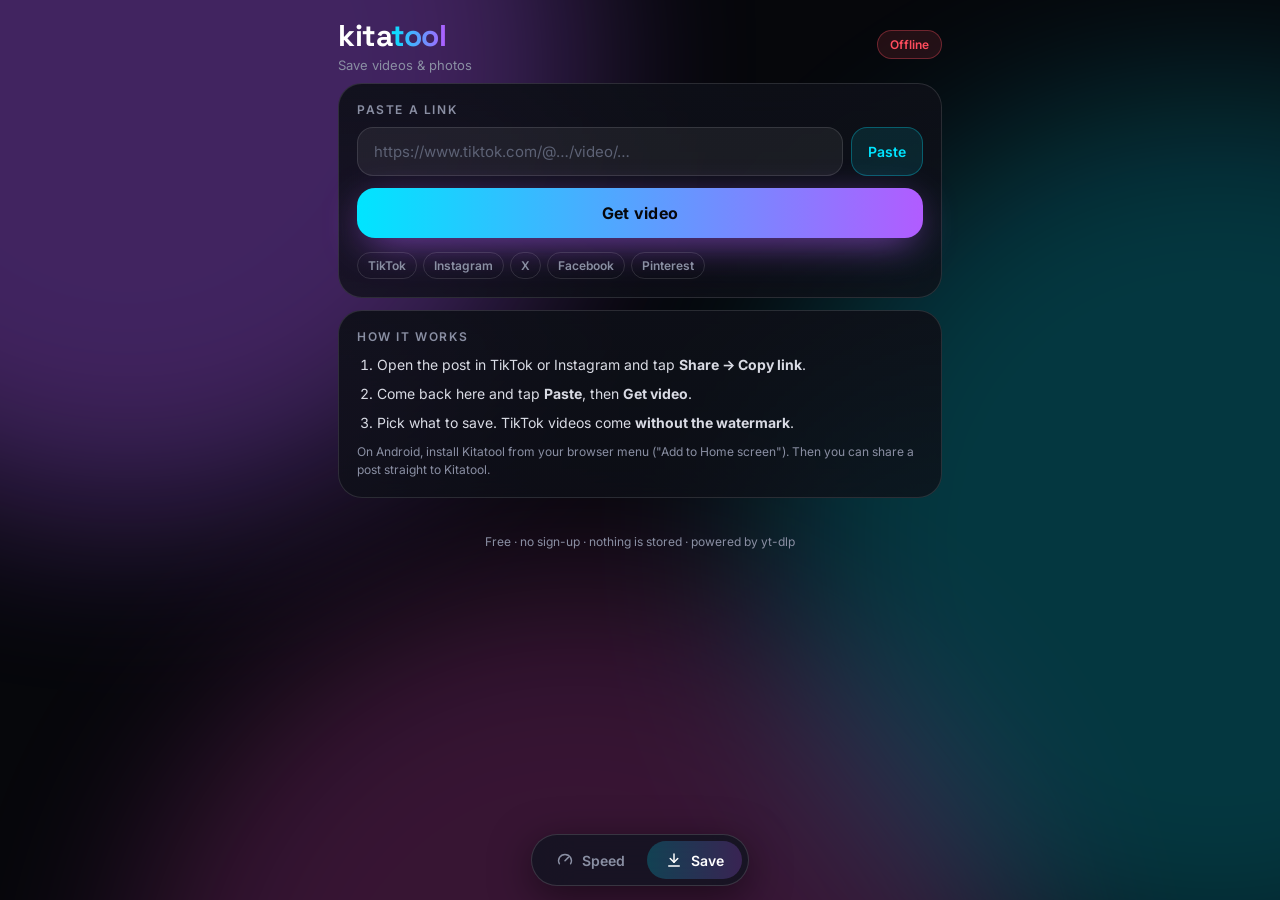
==== save.html @ 82644f6a "Add Save: paste a TikTok/Instagram/X/Facebook/Pinterest link to download Static page at /save.html p" ====
<!doctype html>
<html lang="en">
<head>
  <meta charset="utf-8">
  <meta name="viewport" content="width=device-width, initial-scale=1, viewport-fit=cover">
  <title>Kitatool Save — TikTok & Instagram Downloader</title>
  <meta name="description" content="Paste a TikTok, Instagram, X, Facebook or Pinterest link and save the video or photos. TikTok without watermark. Free, no sign-up.">
  <meta name="theme-color" content="#06070B">
  <meta property="og:title" content="Kitatool Save — paste a link, save the video">
  <meta property="og:description" content="TikTok (no watermark), Instagram Reels and photos, X, Facebook and Pinterest. Free, no sign-up.">
  <meta property="og:url" content="https://kitatool.com/save.html">
  <meta property="og:type" content="website">
  <link rel="canonical" href="https://kitatool.com/save.html">
  <link rel="icon" href="icon.svg" type="image/svg+xml">
  <link rel="apple-touch-icon" href="icon.svg">
  <link rel="manifest" href="manifest.webmanifest">
  <link rel="preconnect" href="https://fonts.googleapis.com">
  <link rel="preconnect" href="https://fonts.gstatic.com" crossorigin>
  <link href="https://fonts.googleapis.com/css2?family=Inter:wght@300;400;500;600;700&family=Space+Grotesk:wght@300;400;500;700&display=swap" rel="stylesheet">
  <link rel="stylesheet" href="style.css">
  <link rel="stylesheet" href="save.css">
</head>
<body class="save-page">
  <div class="save-bg" aria-hidden="true"><i></i><i></i><i></i></div>

  <main class="tab active narrow">
    <header class="top">
      <div>
        <h1 class="brand">kita<span>tool</span></h1>
        <p class="dim">Save videos & photos</p>
      </div>
      <span id="srvChip" class="chip" style="--c:var(--dim)">Connecting…</span>
    </header>

    <section class="card paste-card">
      <div class="section">Paste a link</div>
      <form id="form" class="paste-row" autocomplete="off">
        <input id="url" type="url" inputmode="url" placeholder="https://www.tiktok.com/@…/video/…" aria-label="Post link" spellcheck="false">
        <button type="button" id="pasteBtn" class="paste-btn" aria-label="Paste from clipboard">Paste</button>
      </form>
      <button id="goBtn" class="save-go" type="submit" form="form"><span>Get video</span></button>
      <div class="platforms" id="platforms">
        <span data-p="tiktok">TikTok</span>
        <span data-p="instagram">Instagram</span>
        <span data-p="x">X</span>
        <span data-p="facebook">Facebook</span>
        <span data-p="pinterest">Pinterest</span>
      </div>
    </section>

    <section id="status" class="card status hidden">
      <div class="spinner"></div>
      <div>
        <div id="statusTitle" class="card-title">Reading the post…</div>
        <p id="statusText" class="dim small"></p>
      </div>
    </section>

    <section id="errorCard" class="card glow-red hidden">
      <div class="card-title red">Couldn't save that</div>
      <p id="errorText" class="dim small"></p>
    </section>

    <section id="result" class="card result hidden">
      <div class="res-head">
        <div class="res-thumb"><img id="resThumb" alt=""></div>
        <div class="res-meta">
          <span id="resPlatform" class="chip"></span>
          <div id="resAuthor" class="res-author"></div>
          <p id="resTitle" class="dim small res-title"></p>
        </div>
      </div>
      <div id="items" class="items"></div>
      <p class="note">Save your own posts, or ones you have permission to use. Re-uploading other people's videos can get your account flagged for copyright.</p>
    </section>

    <section class="card how">
      <div class="section">How it works</div>
      <ol>
        <li>Open the post in TikTok or Instagram and tap <b>Share → Copy link</b>.</li>
        <li>Come back here and tap <b>Paste</b>, then <b>Get video</b>.</li>
        <li>Pick what to save. TikTok videos come <b>without the watermark</b>.</li>
      </ol>
      <p class="note">On Android, install Kitatool from your browser menu ("Add to Home screen"). Then you can share a post straight to Kitatool.</p>
    </section>
    <p class="foot dim">Free · no sign-up · nothing is stored · powered by yt-dlp</p>
  </main>

  <nav class="tabbar">
    <a href="./"><svg viewBox="0 0 24 24"><path d="M4.5 17a8.5 8.5 0 1 1 15 0"/><path d="M12 13l4.5-4.5"/></svg>Speed</a>
    <a href="save.html" class="sel"><svg viewBox="0 0 24 24"><path d="M12 4v11"/><path d="M7 10l5 5 5-5"/><path d="M5 20h14"/></svg>Save</a>
  </nav>

  <script>
    // Address of the download server (Render). Change this one line if your service has a different name.
    window.KITA_SAVE_API = 'https://kitatool-save.onrender.com';
  </script>
  <script src="save.js"></script>
</body>
</html>
---- style.css ----
:root {
  --bg: #06070B;
  --card: rgba(14, 16, 24, .86);
  --edge: rgba(255, 255, 255, .12);
  --dim: #8A8FA3;
  --cyan: #00E5FF;
  --blue: #2F7BFF;
  --violet: #B15CFF;
  --pink: #FF4FD8;
  --lime: #7CFF6B;
  --amber: #FFC23D;
  --red: #FF4D5E;
  --num: 'Space Grotesk', 'Inter', system-ui, sans-serif;
}

* { box-sizing: border-box; margin: 0; padding: 0; }
html, body { background: var(--bg); color: #fff; }
body {
  font-family: 'Inter', system-ui, -apple-system, sans-serif;
  min-height: 100vh;
  -webkit-font-smoothing: antialiased;
  -webkit-tap-highlight-color: transparent;
  padding-bottom: calc(110px + env(safe-area-inset-bottom));
  overflow-x: hidden;
}
button { font: inherit; color: inherit; background: none; border: 0; cursor: pointer; }
.hidden { display: none !important; }
.dim { color: var(--dim); }
.red { color: var(--red); }

#aurora { position: fixed; inset: 0; width: 100%; height: 100%; z-index: 0; pointer-events: none; }

.tab { display: none; position: relative; z-index: 1; max-width: 1120px; margin: 0 auto; padding: 16px 18px 0; padding-top: calc(16px + env(safe-area-inset-top)); }
.tab.active { display: block; animation: fade .35s ease; }
@keyframes fade { from { opacity: 0; transform: translateY(6px); } to { opacity: 1; transform: none; } }

.top { display: flex; align-items: center; justify-content: space-between; gap: 12px; margin-bottom: 8px; }
.brand { font-family: var(--num); font-size: 30px; font-weight: 700; letter-spacing: -.5px; }
.brand span { background: linear-gradient(90deg, var(--cyan), var(--violet)); -webkit-background-clip: text; background-clip: text; color: transparent; }
.top p { font-size: 13px; margin-top: 2px; max-width: 70vw; white-space: nowrap; overflow: hidden; text-overflow: ellipsis; }

.chip {
  display: inline-block; font-size: 12px; font-weight: 600; padding: 6px 12px; border-radius: 999px;
  color: var(--c, var(--cyan)); background: color-mix(in srgb, var(--c, var(--cyan)) 12%, transparent);
  border: 1px solid color-mix(in srgb, var(--c, var(--cyan)) 35%, transparent); white-space: nowrap;
}

/* ------------------------------------------------------------- layout */
.test-layout { display: grid; gap: 14px; }
.narrow { max-width: 640px; margin: 0 auto; }
@media (min-width: 1000px) {
  .test-layout { grid-template-columns: 440px 1fr; align-items: start; gap: 28px; }
  .gauge-col { position: sticky; top: 20px; }
}

/* ------------------------------------------------------------- gauge */
.gauge-col { display: flex; flex-direction: column; align-items: center; }
.gauge-wrap { position: relative; width: min(100%, 420px); aspect-ratio: 1; }
#gauge { width: 100%; height: 100%; display: block; }
.go {
  position: absolute; left: 50%; top: 50%; width: 46%; aspect-ratio: 1; transform: translate(-50%, -50%);
  border-radius: 50%; display: grid; place-items: center;
  background: radial-gradient(circle, rgba(0, 229, 255, .28), transparent 70%);
  animation: breathe 2.8s ease-in-out infinite;
}
.go::before {
  content: ''; position: absolute; inset: 14%; border-radius: 50%; padding: 3px;
  background: linear-gradient(135deg, var(--cyan), var(--blue));
  -webkit-mask: linear-gradient(#000 0 0) content-box, linear-gradient(#000 0 0); -webkit-mask-composite: xor; mask-composite: exclude;
  box-shadow: 0 0 40px rgba(0, 229, 255, .35);
}
.go span { font-family: var(--num); font-size: clamp(36px, 9vw, 52px); font-weight: 700; letter-spacing: 4px; position: relative; }
.go:hover span { text-shadow: 0 0 24px var(--cyan); }
@keyframes breathe { 0%, 100% { transform: translate(-50%, -50%) scale(.94); } 50% { transform: translate(-50%, -50%) scale(1); } }

.readout { position: absolute; inset: 0; display: flex; flex-direction: column; align-items: center; justify-content: center; pointer-events: none; padding-bottom: 2%; }
.read-value { font-family: var(--num); font-size: clamp(46px, 13vw, 66px); font-weight: 300; line-height: 1; font-variant-numeric: tabular-nums; }
.read-phase { font-size: 12px; font-weight: 700; letter-spacing: 2px; margin-bottom: 6px; color: var(--cyan); order: -1; }

.steps { display: flex; flex-wrap: wrap; justify-content: center; gap: 14px; margin: 2px 0 6px; }
.steps span { display: flex; align-items: center; gap: 6px; font-size: 12px; font-weight: 500; color: var(--dim); }
.steps i { width: 7px; height: 7px; border-radius: 50%; background: rgba(255, 255, 255, .15); transition: .3s; }
.steps span.on { color: #fff; }
.steps span.on i { background: var(--c); box-shadow: 0 0 10px var(--c); }
.steps span.active { font-weight: 700; }
.steps span.active i { width: 9px; height: 9px; }

/* ------------------------------------------------------------- cards */
.card {
  background: linear-gradient(180deg, rgba(14, 16, 24, .92), rgba(14, 16, 24, .78));
  border: 1px solid var(--edge); border-radius: 24px; padding: 18px; margin-bottom: 12px;
  backdrop-filter: blur(18px); -webkit-backdrop-filter: blur(18px);
  box-shadow: 0 0 0 0 transparent; transition: box-shadow .5s, border-color .5s;
}
.card.glow { border-color: color-mix(in srgb, var(--g) 45%, transparent); box-shadow: 0 0 40px -12px var(--g); }
.glow-red { border-color: rgba(255, 77, 94, .45); }
.card-title { font-size: 16px; font-weight: 600; }
.section { font-size: 12px; font-weight: 600; letter-spacing: 1.6px; text-transform: uppercase; color: var(--dim); margin-bottom: 10px; }
.note { font-size: 12px; color: var(--dim); margin-top: 10px; line-height: 1.5; }
.graph { width: 100%; height: 120px; display: block; }
.bars { width: 100%; height: 170px; display: block; }

.tiles { display: grid; grid-template-columns: repeat(3, 1fr); gap: 10px; margin-bottom: 10px; }
.tiles.two { grid-template-columns: 1fr 1fr; }
.tile {
  border-radius: 20px; padding: 12px 14px; background: var(--card);
  border: 1px solid transparent;
  background-image: linear-gradient(var(--card), var(--card)), linear-gradient(180deg, color-mix(in srgb, var(--c, #fff) 38%, transparent), transparent);
  background-origin: border-box; background-clip: padding-box, border-box;
}
.tl { display: flex; align-items: center; gap: 6px; font-size: 11px; font-weight: 600; letter-spacing: 1.2px; text-transform: uppercase; color: var(--dim); }
.tl i { width: 7px; height: 7px; border-radius: 50%; background: var(--c); }
.tl em { font-style: normal; text-transform: none; letter-spacing: 0; opacity: .7; }
.tv { display: flex; align-items: baseline; gap: 4px; margin-top: 2px; }
.tv b { font-family: var(--num); font-size: 26px; font-weight: 300; font-variant-numeric: tabular-nums; }
.tv small { font-size: 12px; color: var(--dim); }
.tile.big .tv b { font-size: 34px; }
.tile.sm .tv b { font-size: 22px; }

/* ------------------------------------------------------------- results */
.score-row { display: flex; gap: 18px; align-items: center; }
.score-ring { position: relative; width: 108px; height: 108px; flex: none; }
.score-ring canvas { width: 108px; height: 108px; }
.score-mid { position: absolute; inset: 0; display: flex; flex-direction: column; align-items: center; justify-content: center; }
.score-mid b { font-family: var(--num); font-size: 34px; font-weight: 700; }
.score-mid small { font-size: 11px; color: var(--dim); }
.score-text { flex: 1; min-width: 0; }
.verdict { font-size: 17px; font-weight: 600; margin-bottom: 10px; }
.kv { display: flex; justify-content: space-between; gap: 10px; font-size: 13px; padding: 3px 0; }
.kv span { color: var(--dim); }
.kv b { font-weight: 600; text-align: right; }

.ready-row { display: flex; align-items: center; justify-content: space-between; gap: 12px; padding: 8px 0; }
.ready-row b { display: block; font-size: 15px; font-weight: 500; }
.ready-row small { font-size: 12px; color: var(--dim); }

.region { display: grid; grid-template-columns: 26px 92px 1fr 70px; align-items: center; gap: 8px; padding: 6px 0; font-size: 14px; }
.region .bar { height: 8px; border-radius: 99px; background: rgba(255, 255, 255, .06); overflow: hidden; }
.region .bar i { display: block; height: 100%; border-radius: 99px; width: 0; transition: width .9s cubic-bezier(.2, .8, .2, 1); }
.region .ms { text-align: right; font-weight: 600; font-size: 13px; }

.actions { display: flex; flex-direction: column; align-items: center; gap: 8px; margin: 18px 0 8px; }
.cta {
  font-weight: 700; letter-spacing: 1.5px; font-size: 15px; color: #000; padding: 14px 36px; border-radius: 999px;
  background: linear-gradient(90deg, var(--cyan), var(--violet)); box-shadow: 0 0 34px -6px rgba(0, 229, 255, .6);
  transition: transform .15s;
}
.cta:active { transform: scale(.96); }
.cta.live { background: linear-gradient(90deg, var(--lime), var(--cyan)); padding: 15px 48px; font-size: 16px; letter-spacing: 2px; }
.cta.live.on { background: linear-gradient(90deg, rgba(255, 77, 94, .85), rgba(255, 79, 216, .85)); color: #fff; box-shadow: 0 0 34px -6px rgba(255, 77, 94, .6); }
.ghost { color: var(--dim); font-size: 14px; padding: 10px 18px; border-radius: 999px; }
.ghost:hover { background: rgba(255, 255, 255, .06); color: #fff; }
.ghost.red { color: var(--red); }

/* ------------------------------------------------------------- live */
.targets { display: flex; gap: 8px; overflow-x: auto; padding: 8px 0 4px; scrollbar-width: none; }
.targets::-webkit-scrollbar { display: none; }
.targets button { flex: none; font-size: 13px; font-weight: 600; padding: 8px 14px; border-radius: 999px; background: rgba(255, 255, 255, .07); }
.targets button.sel { background: var(--cyan); color: #000; }
.live-big { text-align: center; margin: 18px 0 14px; }
.live-now { font-family: var(--num); font-size: clamp(64px, 20vw, 96px); font-weight: 300; line-height: 1; font-variant-numeric: tabular-nums; transition: color .3s; }

/* ------------------------------------------------------------- history */
.hist-head { display: flex; align-items: center; gap: 12px; }
.hist-head .g { font-family: var(--num); font-size: 26px; font-weight: 700; min-width: 48px; }
.hist-head b { display: block; font-size: 14px; font-weight: 500; }
.hist-head small { font-size: 12px; color: var(--dim); }
.hist-stats { display: flex; justify-content: space-between; margin-top: 10px; }
.hist-stats div { font-size: 18px; font-family: var(--num); }
.hist-stats label { display: block; font-size: 11px; font-weight: 700; font-family: 'Inter'; }
.hist-stats small { font-size: 11px; color: var(--dim); font-family: 'Inter'; }

/* ------------------------------------------------------------- tab bar */
.tabbar {
  position: fixed; left: 50%; bottom: calc(14px + env(safe-area-inset-bottom)); transform: translateX(-50%); z-index: 10;
  display: flex; gap: 4px; padding: 6px; border-radius: 999px;
  background: rgba(18, 20, 32, .82); backdrop-filter: blur(20px); -webkit-backdrop-filter: blur(20px);
  border: 1px solid rgba(255, 255, 255, .14); box-shadow: 0 10px 40px rgba(0, 0, 0, .5);
}
.tabbar button, .tabbar a { text-decoration: none; display: flex; align-items: center; gap: 8px; padding: 10px 18px; border-radius: 999px; color: var(--dim); font-size: 14px; font-weight: 600; transition: .2s; }
.tabbar button.sel, .tabbar a.sel { color: #fff; background: linear-gradient(90deg, rgba(0, 229, 255, .22), rgba(177, 92, 255, .22)); }
.tabbar svg { width: 18px; height: 18px; fill: none; stroke: currentColor; stroke-width: 2; stroke-linecap: round; stroke-linejoin: round; }

.foot { position: relative; z-index: 1; text-align: center; font-size: 12px; padding: 24px 18px 0; }

@media (max-width: 430px) { .tabbar button, .tabbar a { padding: 10px 11px; gap: 6px; font-size: 13px; } }
@media (max-width: 380px) {
  .region { grid-template-columns: 24px 78px 1fr 62px; font-size: 13px; }
}
@media (prefers-reduced-motion: reduce) {
  .go { animation: none; }
}
---- save.css ----
/* Kitatool Save page. Builds on style.css (colours, cards, chips, tab bar). */

.save-bg { position: fixed; inset: 0; z-index: 0; pointer-events: none; overflow: hidden; }
.save-bg i { position: absolute; width: 70vmax; height: 70vmax; border-radius: 50%; filter: blur(90px); opacity: .35; animation: drift 26s ease-in-out infinite alternate; }
.save-bg i:nth-child(1) { background: var(--violet); left: -25vmax; top: -30vmax; }
.save-bg i:nth-child(2) { background: var(--cyan); right: -30vmax; top: 10vh; opacity: .22; animation-duration: 32s; }
.save-bg i:nth-child(3) { background: var(--pink); left: 10vw; bottom: -45vmax; opacity: .2; animation-duration: 38s; }
@keyframes drift { to { transform: translate(6vmax, 5vmax) scale(1.08); } }

.small { font-size: 13px; line-height: 1.5; }

.paste-card { margin-top: 10px; }
.paste-row { display: flex; gap: 8px; }
.paste-row input {
  flex: 1; min-width: 0; font: inherit; font-size: 15px; color: #fff; background: rgba(255, 255, 255, .06);
  border: 1px solid var(--edge); border-radius: 16px; padding: 14px 16px; outline: none; transition: border-color .2s, box-shadow .2s;
}
.paste-row input:focus { border-color: color-mix(in srgb, var(--cyan) 60%, transparent); box-shadow: 0 0 0 4px rgba(0, 229, 255, .12); }
.paste-row input::placeholder { color: #5d6275; }
.paste-btn { padding: 0 16px; border-radius: 16px; font-size: 14px; font-weight: 600; color: var(--cyan); background: rgba(0, 229, 255, .1); border: 1px solid rgba(0, 229, 255, .3); }

.save-go {
  width: 100%; margin-top: 12px; padding: 15px; border-radius: 18px; font-size: 16px; font-weight: 700; letter-spacing: .3px;
  background: linear-gradient(90deg, var(--cyan), var(--violet), var(--pink)); background-size: 200% 100%;
  color: #06070B; box-shadow: 0 10px 40px -10px rgba(177, 92, 255, .8); transition: transform .15s, background-position .6s;
}
.save-go:hover { background-position: 100% 0; }
.save-go:active { transform: scale(.98); }
.save-go:disabled { opacity: .6; }

.platforms { display: flex; flex-wrap: wrap; gap: 6px; margin-top: 14px; }
.platforms span { font-size: 12px; font-weight: 600; color: var(--dim); padding: 5px 10px; border-radius: 999px; border: 1px solid var(--edge); transition: .25s; }
.platforms span.on { color: #06070B; background: var(--cyan); border-color: var(--cyan); box-shadow: 0 0 20px -4px var(--cyan); }

.status { display: flex; align-items: center; gap: 14px; }
.spinner { width: 28px; height: 28px; border-radius: 50%; border: 3px solid rgba(255, 255, 255, .12); border-top-color: var(--cyan); animation: spin .8s linear infinite; flex: none; }
@keyframes spin { to { transform: rotate(360deg); } }

.result { animation: pop .35s ease; }
@keyframes pop { from { opacity: 0; transform: translateY(8px) scale(.98); } to { opacity: 1; transform: none; } }
.res-head { display: flex; gap: 14px; align-items: flex-start; }
.res-thumb { width: 92px; aspect-ratio: 9 / 16; border-radius: 14px; overflow: hidden; background: rgba(255, 255, 255, .06); flex: none; }
.res-thumb img { width: 100%; height: 100%; object-fit: cover; display: block; }
.res-meta { min-width: 0; }
.res-author { font-size: 17px; font-weight: 700; margin-top: 8px; overflow: hidden; text-overflow: ellipsis; white-space: nowrap; }
.res-title { margin-top: 4px; display: -webkit-box; -webkit-line-clamp: 4; -webkit-box-orient: vertical; overflow: hidden; }

.items { display: grid; gap: 8px; margin-top: 16px; }
.item {
  position: relative; overflow: hidden; display: flex; align-items: center; gap: 12px; width: 100%; text-align: left;
  padding: 12px 14px; border-radius: 16px; background: rgba(255, 255, 255, .05); border: 1px solid var(--edge); transition: .2s;
}
.item:hover { border-color: color-mix(in srgb, var(--c) 50%, transparent); }
.item .ic { width: 38px; height: 38px; border-radius: 12px; display: grid; place-items: center; flex: none; color: var(--c); background: color-mix(in srgb, var(--c) 16%, transparent); overflow: hidden; }
.item .ic img { width: 100%; height: 100%; object-fit: cover; }
.item .ic svg { width: 20px; height: 20px; fill: none; stroke: currentColor; stroke-width: 2; stroke-linecap: round; stroke-linejoin: round; }
.item .tx { flex: 1; min-width: 0; }
.item .tx b { display: block; font-size: 15px; }
.item .tx small { color: var(--dim); font-size: 12px; }
.item .dl { font-size: 13px; font-weight: 700; color: var(--c); }
.item .bar { position: absolute; left: 0; bottom: 0; height: 3px; width: 0; background: var(--c); box-shadow: 0 0 12px var(--c); transition: width .2s; }
.item.done .dl::before { content: '✓ '; }

.how ol { padding-left: 20px; display: grid; gap: 8px; font-size: 14px; line-height: 1.5; color: #d9dbe4; }
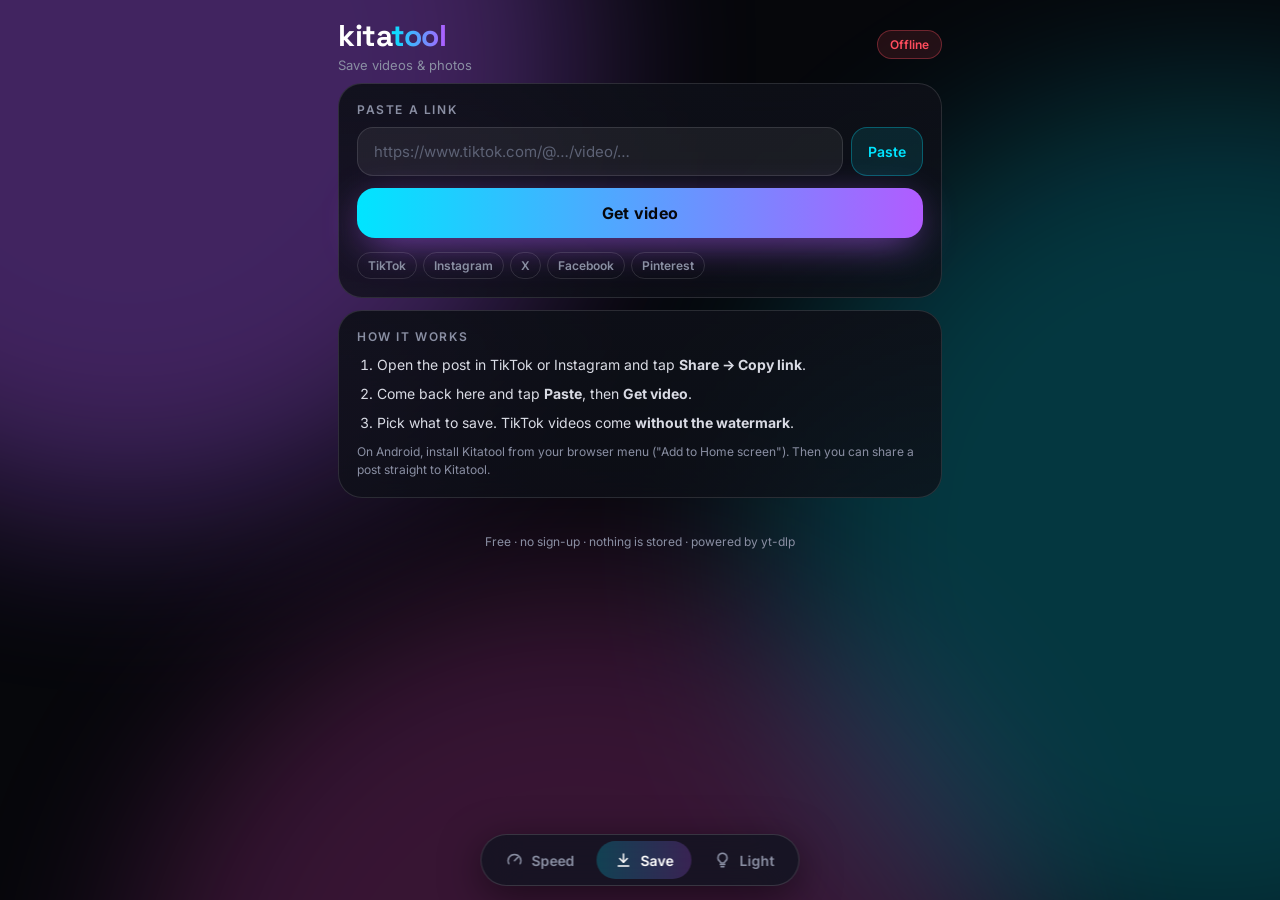
==== commit 8d92238a: "Add Light Dey?: live NEPA tracker by area (nepa.html + Supabase schema) Tap when light comes or goes" ====
--- a/save.html
+++ b/save.html
@@ -87,8 +87,9 @@
   </main>
 
   <nav class="tabbar">
-    <a href="./"><svg viewBox="0 0 24 24"><path d="M4.5 17a8.5 8.5 0 1 1 15 0"/><path d="M12 13l4.5-4.5"/></svg>Speed</a>
-    <a href="save.html" class="sel"><svg viewBox="0 0 24 24"><path d="M12 4v11"/><path d="M7 10l5 5 5-5"/><path d="M5 20h14"/></svg>Save</a>
+    <a href="./"><svg viewBox="0 0 24 24"><path d="M4.5 17a8.5 8.5 0 1 1 15 0"/><path d="M12 13l4.5-4.5"/></svg><span>Speed</span></a>
+    <a href="save.html" class="sel"><svg viewBox="0 0 24 24"><path d="M12 4v11"/><path d="M7 10l5 5 5-5"/><path d="M5 20h14"/></svg><span>Save</span></a>
+    <a href="nepa.html"><svg viewBox="0 0 24 24"><path d="M9 18h6M10 21h4"/><path d="M12 3a6 6 0 0 0-3.5 10.9c.6.5 1 1.2 1 2.1h5c0-.9.4-1.6 1-2.1A6 6 0 0 0 12 3z"/></svg><span>Light</span></a>
   </nav>
 
   <script>
--- a/style.css
+++ b/style.css
@@ -183,7 +183,10 @@
 
 .foot { position: relative; z-index: 1; text-align: center; font-size: 12px; padding: 24px 18px 0; }
 
-@media (max-width: 430px) { .tabbar button, .tabbar a { padding: 10px 11px; gap: 6px; font-size: 13px; } }
+@media (max-width: 430px) {
+  .tabbar button, .tabbar a { padding: 10px 12px; gap: 6px; }
+  .tabbar :is(button, a):not(.sel) span { display: none; }
+}
 @media (max-width: 380px) {
   .region { grid-template-columns: 24px 78px 1fr 62px; font-size: 13px; }
 }
